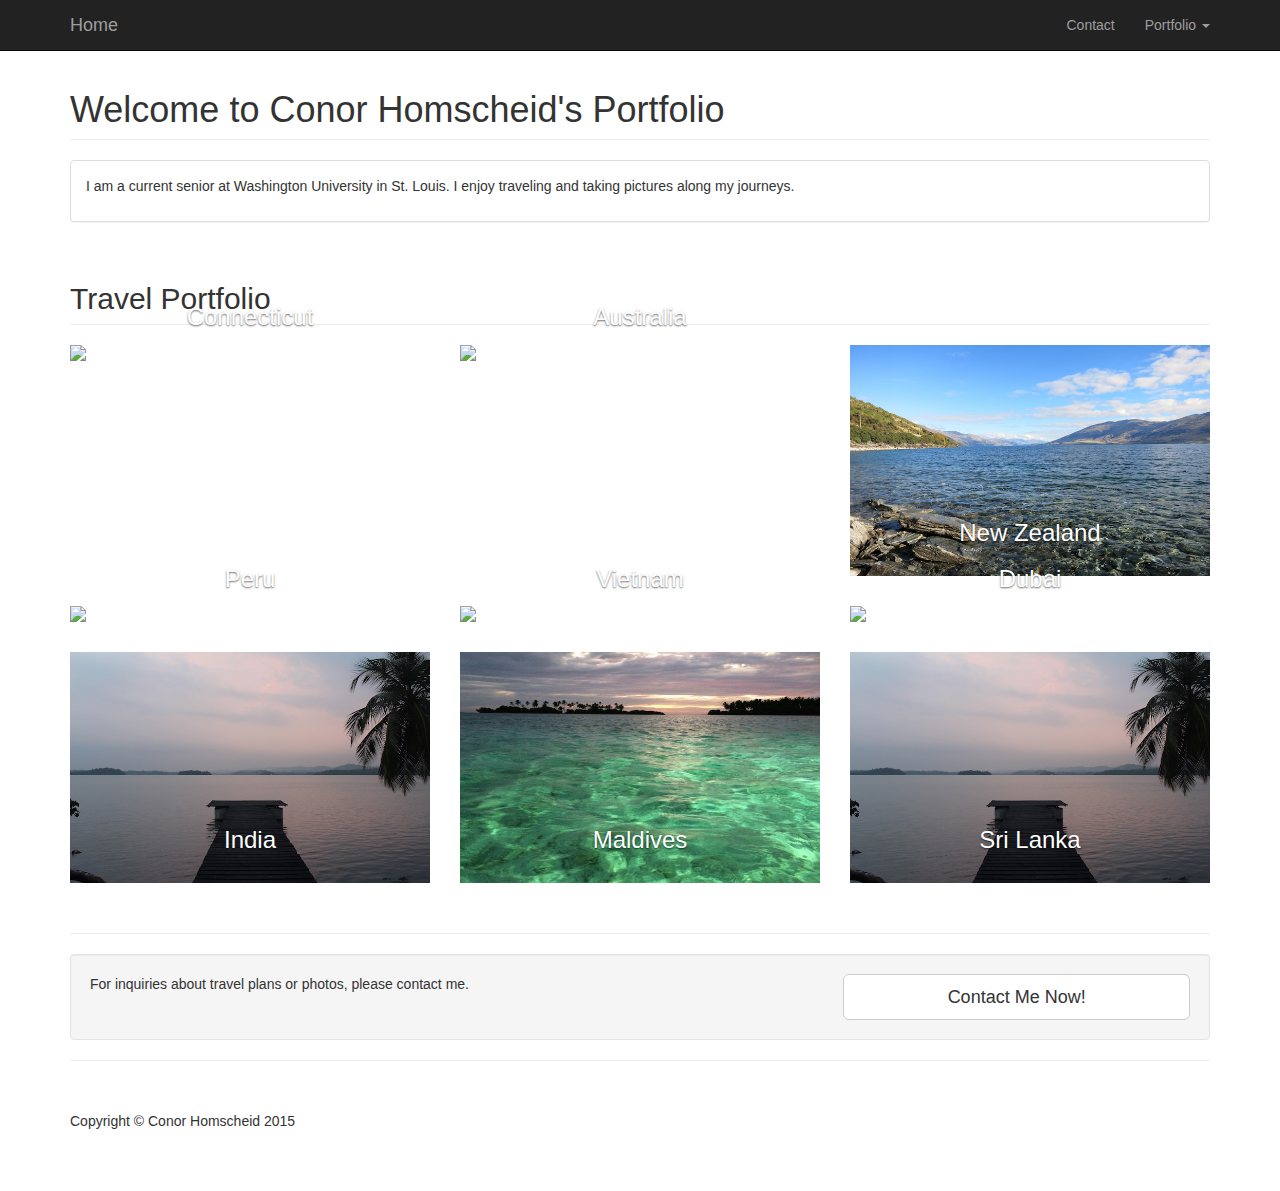
==== index.html @ 667530d3 "t" ====
<!DOCTYPE html>
<html lang="en">

<head>

    <meta charset="utf-8">
    <meta http-equiv="X-UA-Compatible" content="IE=edge">
    <meta name="viewport" content="width=device-width, initial-scale=1">
    <meta name="description" content="">
    <meta name="author" content="">

    <title>Conor Homscheid's Website</title>

    <!-- Bootstrap Core CSS -->
    <link href="css/bootstrap.min.css" rel="stylesheet">

    <!-- Custom CSS -->
    <link href="css/custom.css" rel="stylesheet">


    <!-- HTML5 Shim and Respond.js IE8 support of HTML5 elements and media queries -->
    <!-- WARNING: Respond.js doesn't work if you view the page via file:// -->
    <!--[if lt IE 9]>
        <script src="https://oss.maxcdn.com/libs/html5shiv/3.7.0/html5shiv.js"></script>
        <script src="https://oss.maxcdn.com/libs/respond.js/1.4.2/respond.min.js"></script>
    <![endif]-->

</head>

<body>

    <!-- Navigation -->
    <nav class="navbar navbar-inverse navbar-fixed-top" role="navigation">
        <div class="container">
            <!-- Brand and toggle get grouped for better mobile display -->
            <div class="navbar-header">
                <button type="button" class="navbar-toggle" data-toggle="collapse" data-target="#bs-example-navbar-collapse-1">
                    <span class="sr-only">Toggle navigation</span>
                    <span class="icon-bar"></span>
                    <span class="icon-bar"></span>
                    <span class="icon-bar"></span>
                </button>
                <a class="navbar-brand" href="index.html">Home</a>
            </div>
            <!-- Collect the nav links, forms, and other content for toggling -->
            <div class="collapse navbar-collapse" id="bs-example-navbar-collapse-1">
                <ul class="nav navbar-nav navbar-right">
                    <li>
                        <a href="contact.html">Contact</a>
                    </li>
                    <li class="dropdown">
                        <a href="#" class="dropdown-toggle" data-toggle="dropdown">Portfolio <b class="caret"></b></a>
                        <ul class="dropdown-menu">
                            <li>
                                <a href="portfolio-Connecticut.html">Connecticut</a>
                            </li>
                            <li>
                                <a href="portfolio-Australia.html">Australia</a>
                            </li>
                            <li>
                                <a href="portfolio-New_Zealand.html">New Zealand</a>
                            </li>
                            <li>
                                <a href="portfolio-Peru.html">Peru</a>
                            </li>
                            <li>
                                <a href="portfolio-Vietnam.html">Vietnam</a>
                            </li>
                            <li>
                                <a href="portfolio-Dubai.html">Dubai</a>
                            </li>
                            <li>
                                <a href="portfolio-India.html">India</a>
                            </li>
                            <li>
                                <a href="portfolio-Maldives.html">Maldives</a>
                            </li>
                            <li>
                                <a href="portfolio-Sri_Lanka.html">Sri Lanka</a>
                            </li>
                        </ul>
                    </li>
                </ul>
            </div>
            <!-- /.navbar-collapse -->
        </div>
        <!-- /.container -->
    </nav>

    <!-- Page Content -->
    <div class="container">


        <div class="row">
            <div class="col-lg-12">
                <h1 class="page-header">
                    Welcome to Conor Homscheid's Portfolio
                </h1>
            </div>
            <div class="col-lg-12">
                <div class="panel panel-default">
                    <div class="panel-body">
                        <p>I am a current senior at Washington University in St. Louis. I enjoy traveling and taking pictures along my journeys.</p>
                    </div>
                </div>
            </div>
        </div>
        <!-- /.row -->

        <!-- Portfolio Section -->
        <div class="row">
            <div class="col-lg-12">
                <h2 class="page-header">Travel Portfolio</h2>
            </div>
            <div class="col-md-4 col-sm-6">
                <a href="portfolio-Connecticut.html">
                    <img class="img-responsive img-portfolio img-hover" src="img/Connecticut/Connecticut1.jpg">
                </a>
                <div class="carousel-caption">
                    <h3>Connecticut</h3>
                </div>
            </div>
            <div class="col-md-4 col-sm-6">
                <a href="portfolio-Australia.html">
                    <img class="img-responsive img-portfolio img-hover" src="img/Australia/Australia1.jpg">
                <div class="carousel-caption">
                    <h3>Australia</h3>
                </div>
                </a>
            </div>
            <div class="col-md-4 col-sm-6">
                <a href="portfolio-New_Zealand.html">
                    <img class="img-responsive img-portfolio img-hover" src="img/New_Zealand/NewZealand2.JPG">
                <div class="carousel-caption">
                    <h3>New Zealand</h3>
                </div>
                </a>
            </div>
            <div class="col-md-4 col-sm-6">
                <a href="portfolio-Peru.html">
                    <img class="img-responsive img-portfolio img-hover" src="img/Peru/Peru1.jpg">
                </a>
                <div class="carousel-caption">
                    <h3>Peru</h3>
                </div>
            </div>
            <div class="col-md-4 col-sm-6">
                <a href="portfolio-Vietnam.html">
                    <img class="img-responsive img-portfolio img-hover" src="img/Vietnam/Vietnam1.jpg">
                </a>
                <div class="carousel-caption">
                    <h3>Vietnam</h3>
                </div>
            </div>
            <div class="col-md-4 col-sm-6">
                <a href="portfolio-Dubai.html">
                    <img class="img-responsive img-portfolio img-hover" src="img/Dubai/Dubai1.jpg">
                </a>
                <div class="carousel-caption">
                    <h3>Dubai</h3>
                </div>
            </div>
            <div class="col-md-4 col-sm-6">
                <a href="portfolio-India.html">
                    <img class="img-responsive img-portfolio img-hover" src="img/India/SriLanka2.jpg">
                </a>
                <div class="carousel-caption">
                    <h3>India</h3>
                </div>
            </div>
            <div class="col-md-4 col-sm-6">
                <a href="portfolio-Maldives.html">
                    <img class="img-responsive img-portfolio img-hover" src="img/Maldives/Maldives2.jpg">
                </a>
                <div class="carousel-caption">
                    <h3>Maldives</h3>
                </div>
            </div>
            <div class="col-md-4 col-sm-6">
                <a href="portfolio-Sri_Lanka.html">
                    <img class="img-responsive img-portfolio img-hover" src="img/Sri_Lanka/SriLanka2.jpg">
                </a>
                <div class="carousel-caption">
                    <h3>Sri Lanka</h3>
                </div>
            </div>
        </div>
        <!-- /.row -->

        <hr>

        <!-- Call to Action Section -->
        <div class="well">
            <div class="row">
                <div class="col-md-8">
                    <p>For inquiries about travel plans or photos, please contact me.</p>
                </div>
                <div class="col-md-4">
                    <a class="btn btn-lg btn-default btn-block" href="#">Contact Me Now!</a>
                </div>
            </div>
        </div>

        <hr>

        <!-- Footer -->
        <footer>
            <div class="row">
                <div class="col-lg-12">
                    <p>Copyright &copy; Conor Homscheid 2015</p>
                </div>
            </div>
        </footer>

    </div>
    <!-- /.container -->

<!-- jQuery -->
    <script src="js/jquery.js"></script>

    <!-- Bootstrap Core JavaScript -->
    <script src="js/bootstrap.min.js"></script>

    <!-- Script to Activate the Carousel -->
    <script>
    $('.carousel').carousel({
        interval: 5000 //changes the speed
    })
    </script>

</body>

</html>
---- css/custom.css ----
/* Global Styles */

html,
body {
    height: 100%;
}

body {
    padding-top: 50px;
}

.img-portfolio {
    margin-bottom: 30px;
}

.img-hover:hover {
    opacity: 0.8;
}

/* Home Page Carousel */

header.carousel {
    height: 50%;
}

header.carousel .item,
header.carousel .item.active,
header.carousel .carousel-inner {
    height: 100%;
}

header.carousel .fill {
    width: 100%;
    height: 100%;
    background-position: center;
    background-size: cover;
}


/* Footer Styles */

footer {
    margin: 50px 0;
}

/* Responsive Styles */

@media(max-width:991px) {
    .customer-img,
    .img-related {
        margin-bottom: 30px;
    }
}

@media(max-width:767px) {
    .img-portfolio {
        margin-bottom: 15px;
    }

    header.carousel .carousel {
        height: 70%;
    }
}
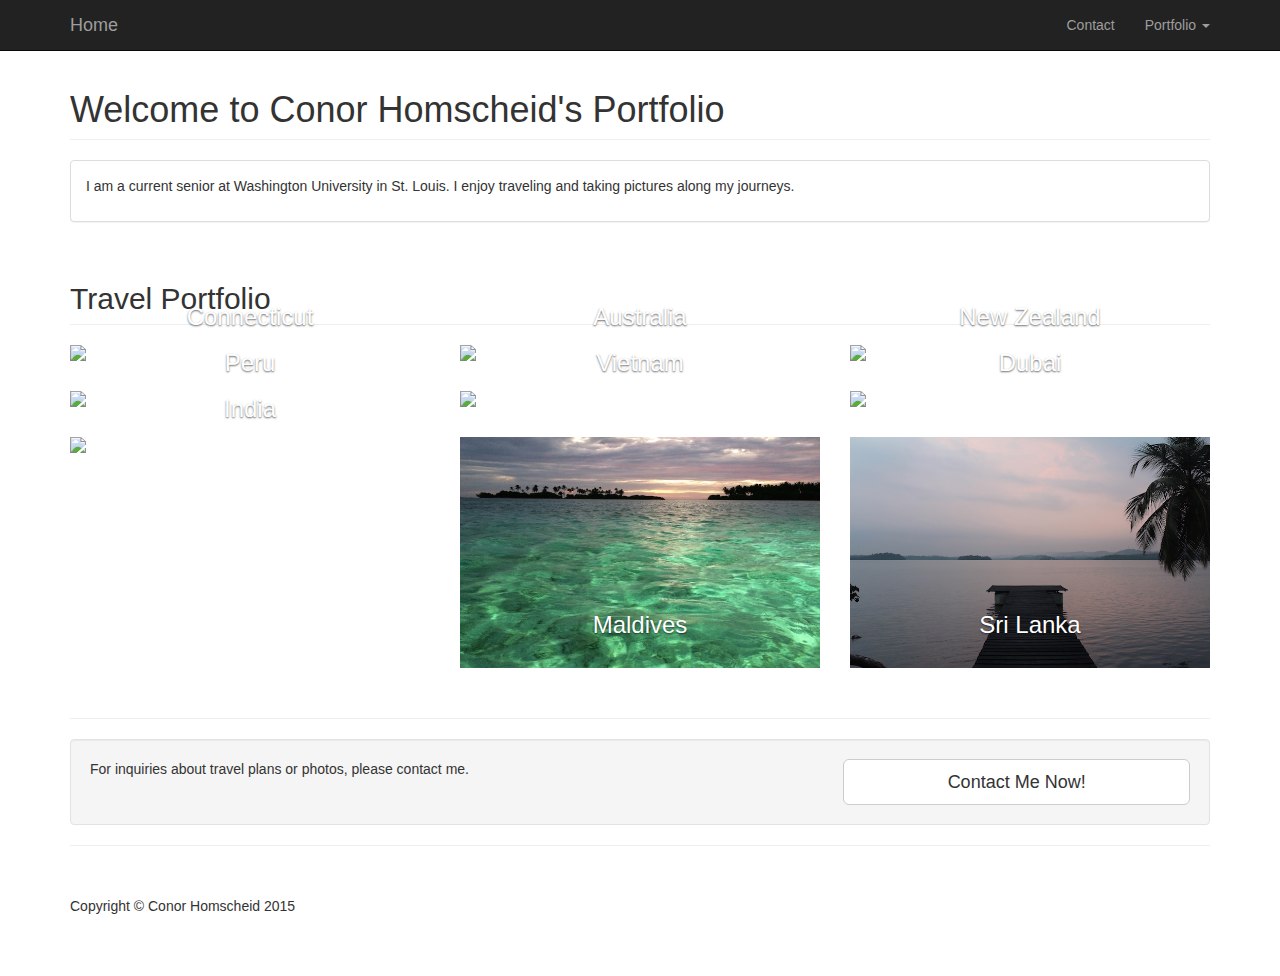
==== commit 5ee58f99: "t" ====
--- a/index.html
+++ b/index.html
@@ -130,7 +130,7 @@
             </div>
             <div class="col-md-4 col-sm-6">
                 <a href="portfolio-New_Zealand.html">
-                    <img class="img-responsive img-portfolio img-hover" src="img/New_Zealand/NewZealand2.JPG">
+                    <img class="img-responsive img-portfolio img-hover" src="img/New_Zealand/NewZealand2.jpg">
                 <div class="carousel-caption">
                     <h3>New Zealand</h3>
                 </div>
@@ -162,7 +162,7 @@
             </div>
             <div class="col-md-4 col-sm-6">
                 <a href="portfolio-India.html">
-                    <img class="img-responsive img-portfolio img-hover" src="img/India/SriLanka2.jpg">
+                    <img class="img-responsive img-portfolio img-hover" src="img/India/India1.jpg">
                 </a>
                 <div class="carousel-caption">
                     <h3>India</h3>
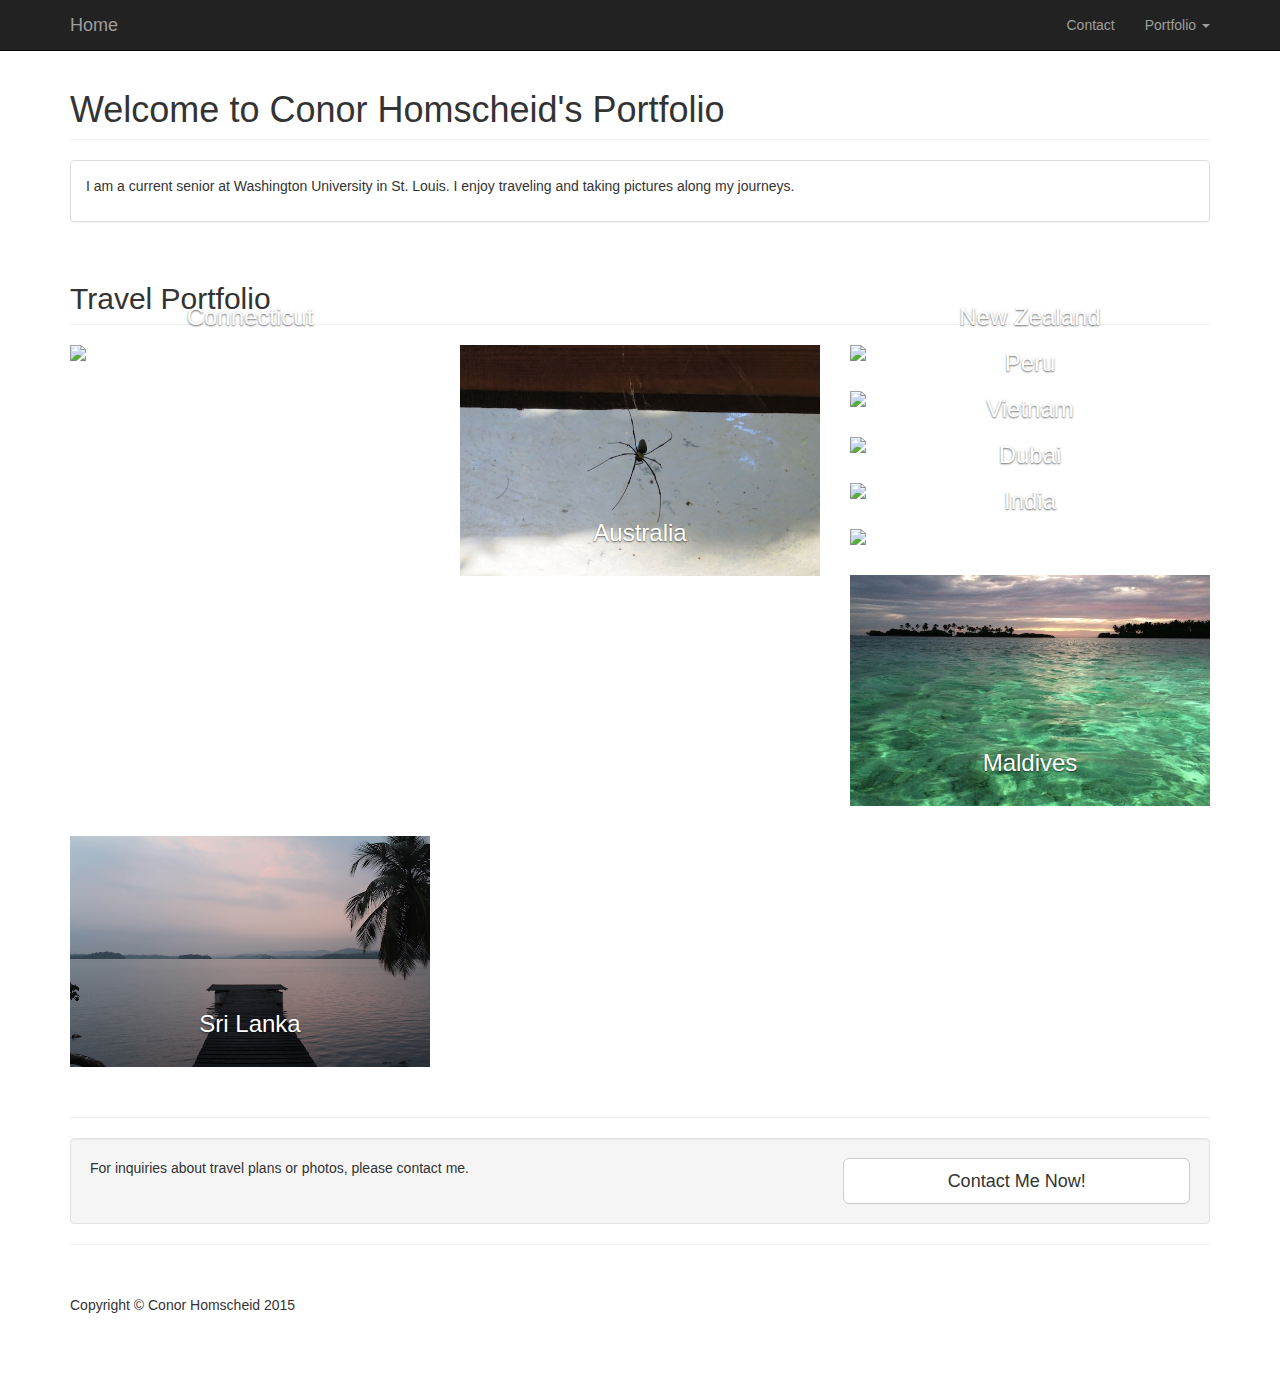
==== commit 8cc985c7: "t" ====
--- a/index.html
+++ b/index.html
@@ -122,7 +122,7 @@
             </div>
             <div class="col-md-4 col-sm-6">
                 <a href="portfolio-Australia.html">
-                    <img class="img-responsive img-portfolio img-hover" src="img/Australia/Australia1.jpg">
+                    <img class="img-responsive img-portfolio img-hover" src="img/Australia/Australia1.png">
                 <div class="carousel-caption">
                     <h3>Australia</h3>
                 </div>
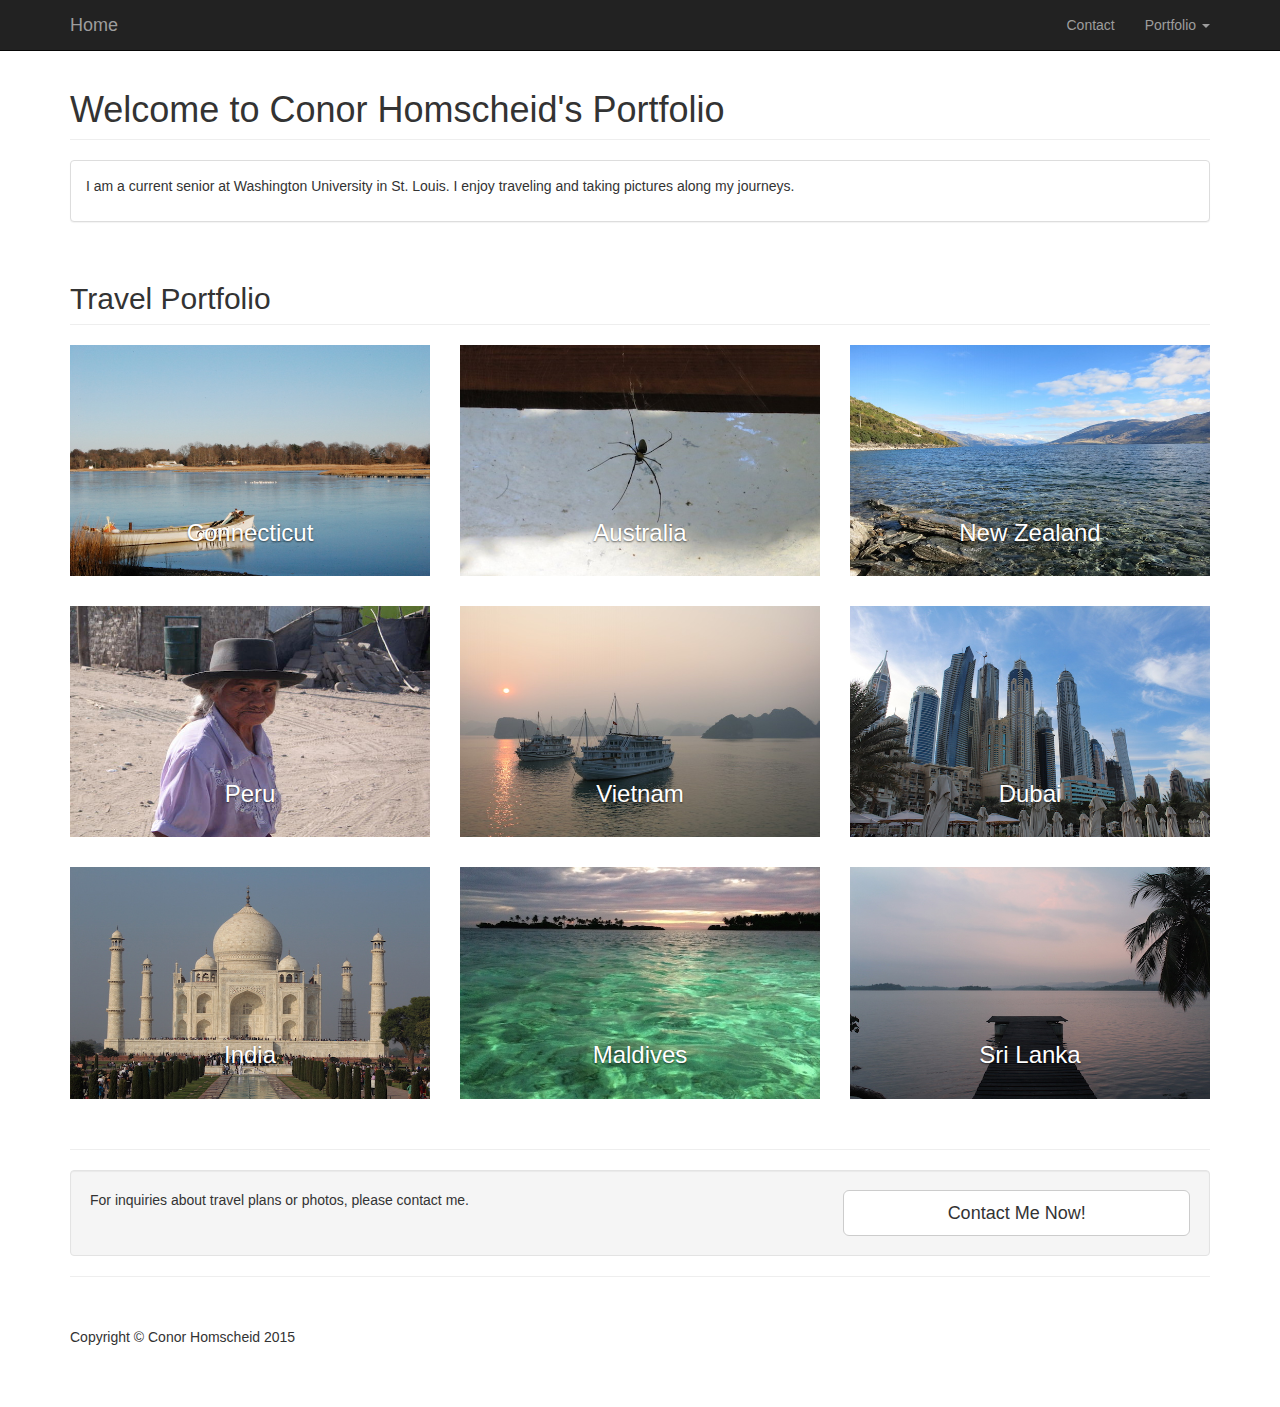
==== commit 21e7ac3f: "tttt" ====
--- a/index.html
+++ b/index.html
@@ -114,7 +114,7 @@
             </div>
             <div class="col-md-4 col-sm-6">
                 <a href="portfolio-Connecticut.html">
-                    <img class="img-responsive img-portfolio img-hover" src="img/Connecticut/Connecticut1.jpg">
+                    <img class="img-responsive img-portfolio img-hover" src="img/Connecticut/Connecticut1.png">
                 </a>
                 <div class="carousel-caption">
                     <h3>Connecticut</h3>
@@ -130,7 +130,7 @@
             </div>
             <div class="col-md-4 col-sm-6">
                 <a href="portfolio-New_Zealand.html">
-                    <img class="img-responsive img-portfolio img-hover" src="img/New_Zealand/NewZealand2.jpg">
+                    <img class="img-responsive img-portfolio img-hover" src="img/New_Zealand/NewZealand2.png">
                 <div class="carousel-caption">
                     <h3>New Zealand</h3>
                 </div>
@@ -138,7 +138,7 @@
             </div>
             <div class="col-md-4 col-sm-6">
                 <a href="portfolio-Peru.html">
-                    <img class="img-responsive img-portfolio img-hover" src="img/Peru/Peru1.jpg">
+                    <img class="img-responsive img-portfolio img-hover" src="img/Peru/Peru1.png">
                 </a>
                 <div class="carousel-caption">
                     <h3>Peru</h3>
@@ -146,7 +146,7 @@
             </div>
             <div class="col-md-4 col-sm-6">
                 <a href="portfolio-Vietnam.html">
-                    <img class="img-responsive img-portfolio img-hover" src="img/Vietnam/Vietnam1.jpg">
+                    <img class="img-responsive img-portfolio img-hover" src="img/Vietnam/Vietnam1.png">
                 </a>
                 <div class="carousel-caption">
                     <h3>Vietnam</h3>
@@ -154,7 +154,7 @@
             </div>
             <div class="col-md-4 col-sm-6">
                 <a href="portfolio-Dubai.html">
-                    <img class="img-responsive img-portfolio img-hover" src="img/Dubai/Dubai1.jpg">
+                    <img class="img-responsive img-portfolio img-hover" src="img/Dubai/Dubai1.png">
                 </a>
                 <div class="carousel-caption">
                     <h3>Dubai</h3>
@@ -162,7 +162,7 @@
             </div>
             <div class="col-md-4 col-sm-6">
                 <a href="portfolio-India.html">
-                    <img class="img-responsive img-portfolio img-hover" src="img/India/India1.jpg">
+                    <img class="img-responsive img-portfolio img-hover" src="img/India/India1.png">
                 </a>
                 <div class="carousel-caption">
                     <h3>India</h3>
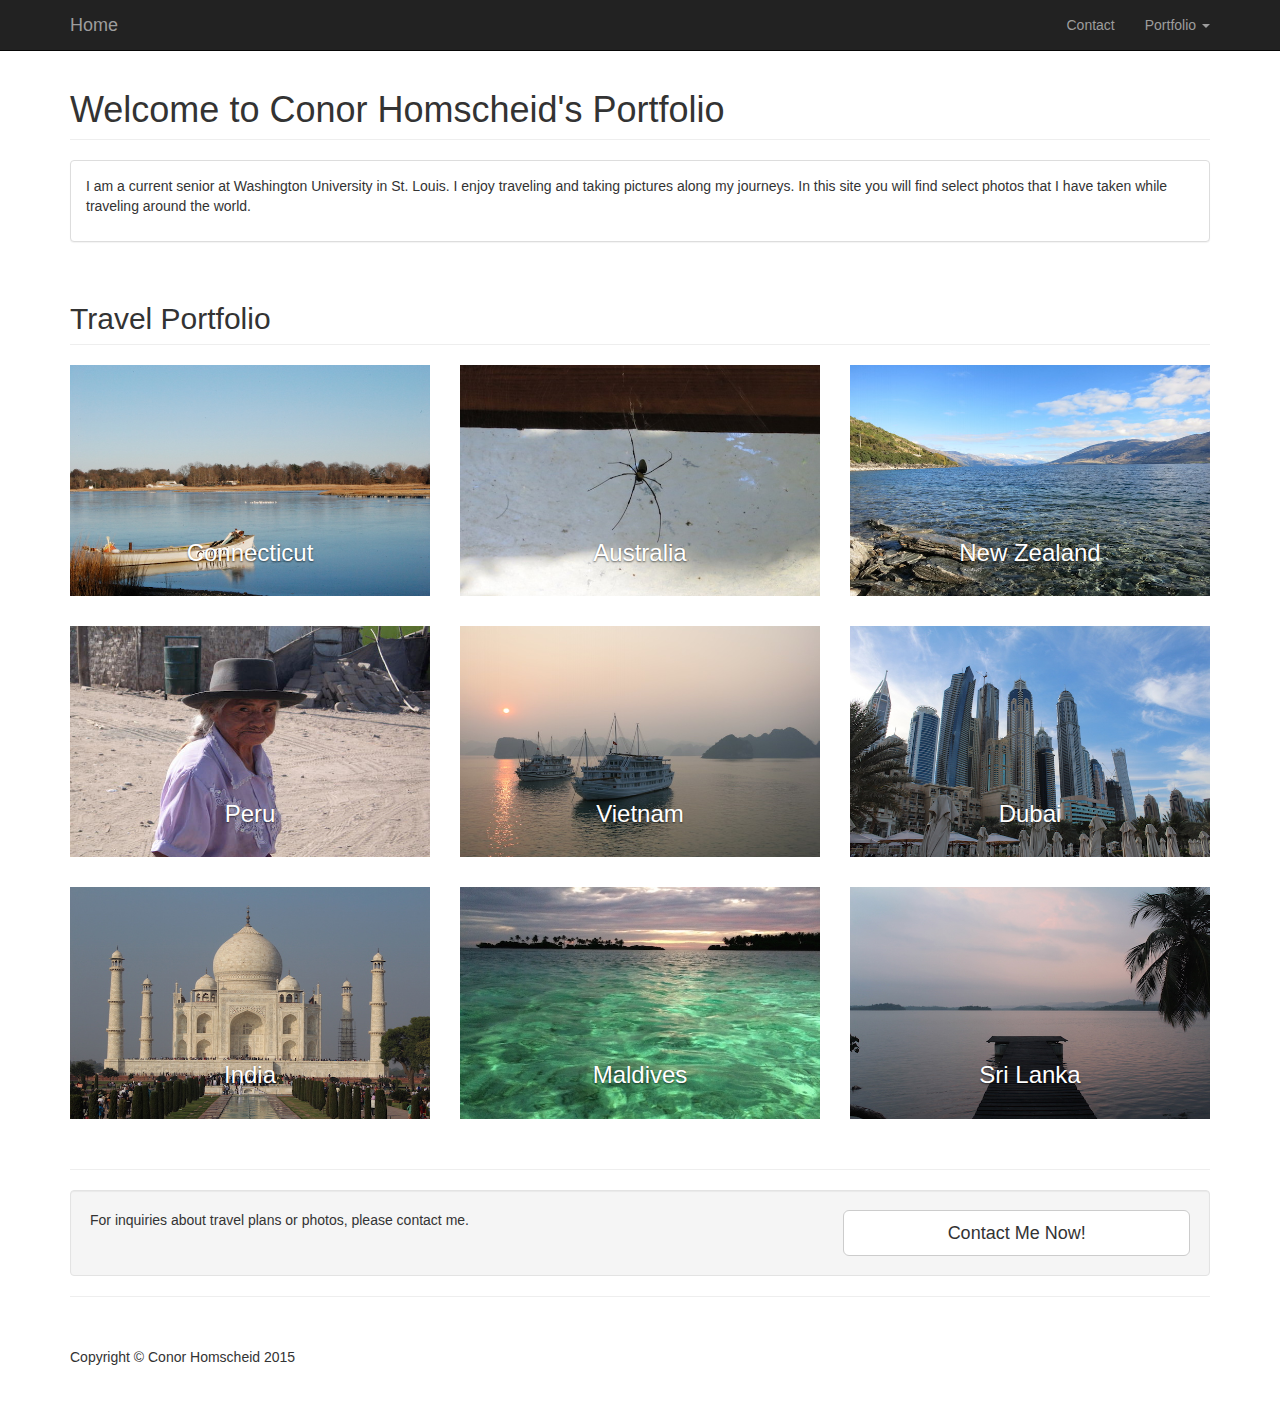
==== commit 48aa5cf6: "update" ====
--- a/index.html
+++ b/index.html
@@ -100,7 +100,7 @@
             <div class="col-lg-12">
                 <div class="panel panel-default">
                     <div class="panel-body">
-                        <p>I am a current senior at Washington University in St. Louis. I enjoy traveling and taking pictures along my journeys.</p>
+                        <p>I am a current senior at Washington University in St. Louis. I enjoy traveling and taking pictures along my journeys. In this site you will find select photos that I have taken while traveling around the world.</p>
                     </div>
                 </div>
             </div>
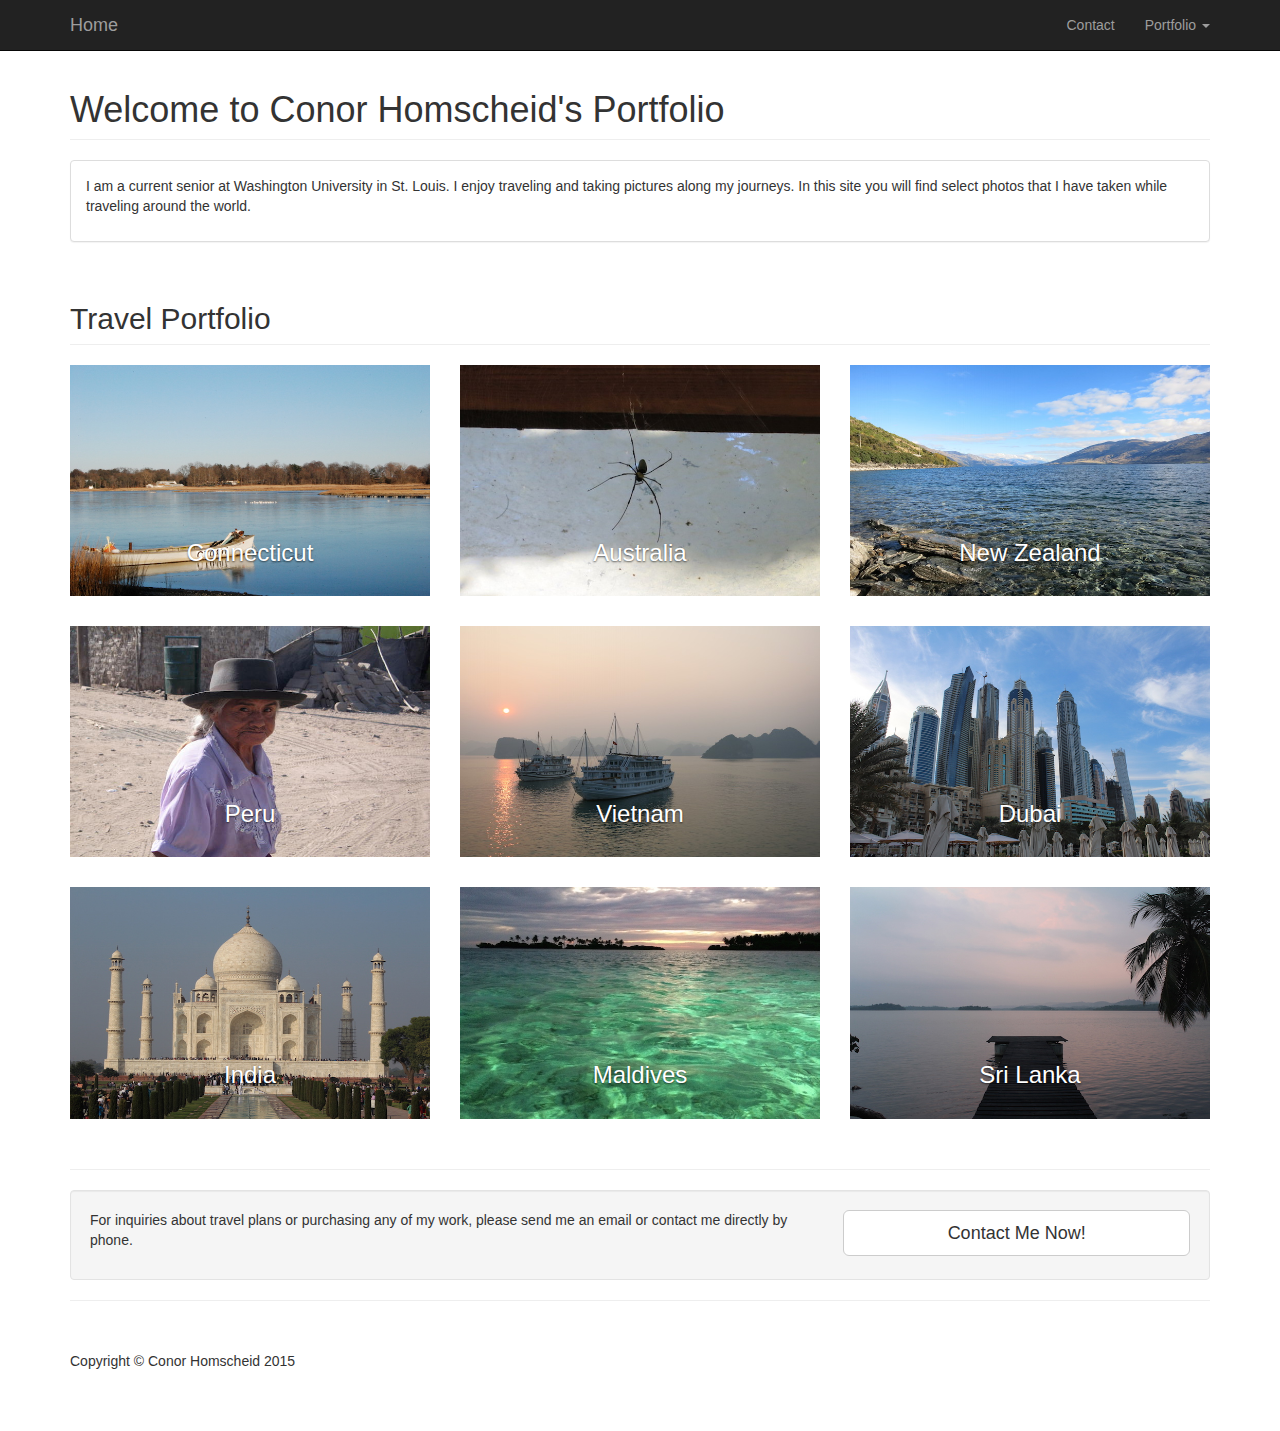
==== commit 2ace116a: "final update" ====
--- a/index.html
+++ b/index.html
@@ -193,10 +193,10 @@
         <div class="well">
             <div class="row">
                 <div class="col-md-8">
-                    <p>For inquiries about travel plans or photos, please contact me.</p>
+                    <p>For inquiries about travel plans or purchasing any of my work, please send me an email or contact me directly by phone.</p>
                 </div>
                 <div class="col-md-4">
-                    <a class="btn btn-lg btn-default btn-block" href="#">Contact Me Now!</a>
+                    <a class="btn btn-lg btn-default btn-block" href="mailto:chomscheid@gmail.com">Contact Me Now!</a>
                 </div>
             </div>
         </div>
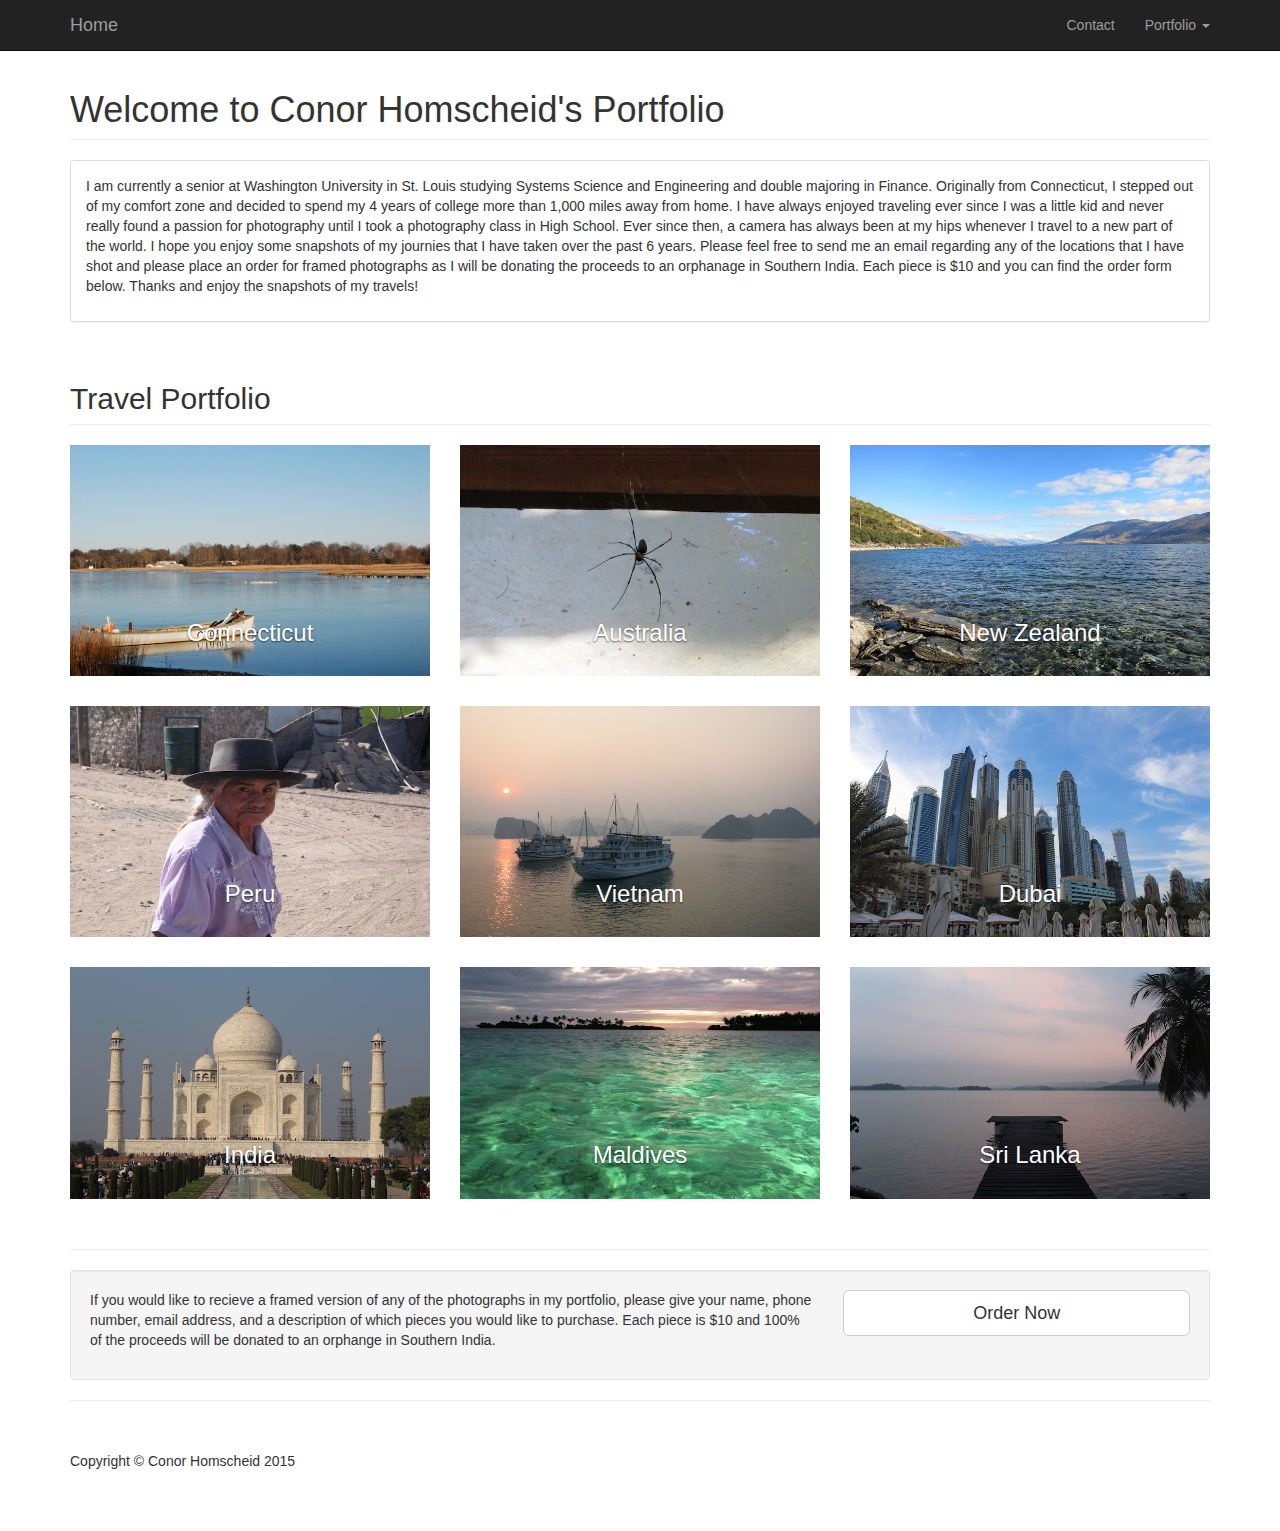
==== commit 352fbe44: "changes" ====
--- a/index.html
+++ b/index.html
@@ -100,7 +100,7 @@
             <div class="col-lg-12">
                 <div class="panel panel-default">
                     <div class="panel-body">
-                        <p>I am a current senior at Washington University in St. Louis. I enjoy traveling and taking pictures along my journeys. In this site you will find select photos that I have taken while traveling around the world.</p>
+                        <p>I am currently a senior at Washington University in St. Louis studying Systems Science and Engineering and double majoring in Finance. Originally from Connecticut, I stepped out of my comfort zone and decided to spend my 4 years of college more than 1,000 miles away from home. I have always enjoyed traveling ever since I was a little kid and never really found a passion for photography until I took a photography class in High School. Ever since then, a camera has always been at my hips whenever I travel to a new part of the world. I hope you enjoy some snapshots of my journies that I have taken over the past 6 years. Please feel free to send me an email regarding any of the locations that I have shot and please place an order for framed photographs as I will be donating the proceeds to an orphanage in Southern India. Each piece is $10 and you can find the order form below. Thanks and enjoy the snapshots of my travels!</p>
                     </div>
                 </div>
             </div>
@@ -193,12 +193,58 @@
         <div class="well">
             <div class="row">
                 <div class="col-md-8">
-                    <p>For inquiries about travel plans or purchasing any of my work, please send me an email or contact me directly by phone.</p>
+                    <p>If you would like to recieve a framed version of any of the photographs in my portfolio, please give your name, phone number, email address, and a description of which pieces you would like to purchase. Each piece is $10 and 100% of the proceeds will be donated to an orphange in Southern India.</p>
                 </div>
                 <div class="col-md-4">
-                    <a class="btn btn-lg btn-default btn-block" href="mailto:chomscheid@gmail.com">Contact Me Now!</a>
-                </div>
-            </div>
+                <!-- Button trigger modal -->
+                    <a class="btn btn-lg btn-default btn-block" data-toggle="modal" data-target="#myModal">Order Now</a>
+                </div>
+            </div>
+        </div>
+
+
+        <!-- Modal -->
+        <div class="modal fade" id="myModal" tabindex="-1" role="dialog" aria-labelledby="myModalLabel" aria-hidden="true">
+          <div class="modal-dialog">
+            <div class="modal-content">
+              <div class="modal-header">
+                <button type="button" class="close" data-dismiss="modal" aria-label="Close"><span aria-hidden="true">&times;</span></button>
+                <h4 class="modal-title" id="myModalLabel">Customer Contact Form</h4>
+              </div>
+              <div class="modal-body">
+                <form name="sentMessage" id="contactForm" novalidate>
+                    <div class="control-group form-group">
+                        <div class="controls">
+                            <label>Full Name:</label>
+                            <input type="text" class="form-control" id="name" required data-validation-required-message="Please enter your name.">
+                            <p class="help-block"></p>
+                        </div>
+                    </div>
+                    <div class="control-group form-group">
+                        <div class="controls">
+                            <label>Phone Number:</label>
+                            <input type="tel" class="form-control" id="phone" required data-validation-required-message="Please enter your phone number.">
+                        </div>
+                    </div>
+                    <div class="control-group form-group">
+                        <div class="controls">
+                            <label>Email Address:</label>
+                            <input type="email" class="form-control" id="email" required data-validation-required-message="Please enter your email address.">
+                        </div>
+                    </div>
+                    <div class="control-group form-group">
+                        <div class="controls">
+                            <label>Message:</label>
+                            <textarea rows="10" cols="100" class="form-control" id="message" required data-validation-required-message="Please enter your message" maxlength="999" style="resize:none"></textarea>
+                        </div>
+                    </div>
+                    <div id="success"></div>
+                    <!-- For success/fail messages -->
+                    <button type="submit" class="btn btn-primary">Place your Order</button>
+                </form>
+              </div>
+            </div>
+          </div>
         </div>
 
         <hr>
@@ -228,6 +274,9 @@
     })
     </script>
 
+    <script src="js/jqBootstrapValidation.js"></script>
+    <script src="js/contact_me.js"></script>
+
 </body>
 
 </html>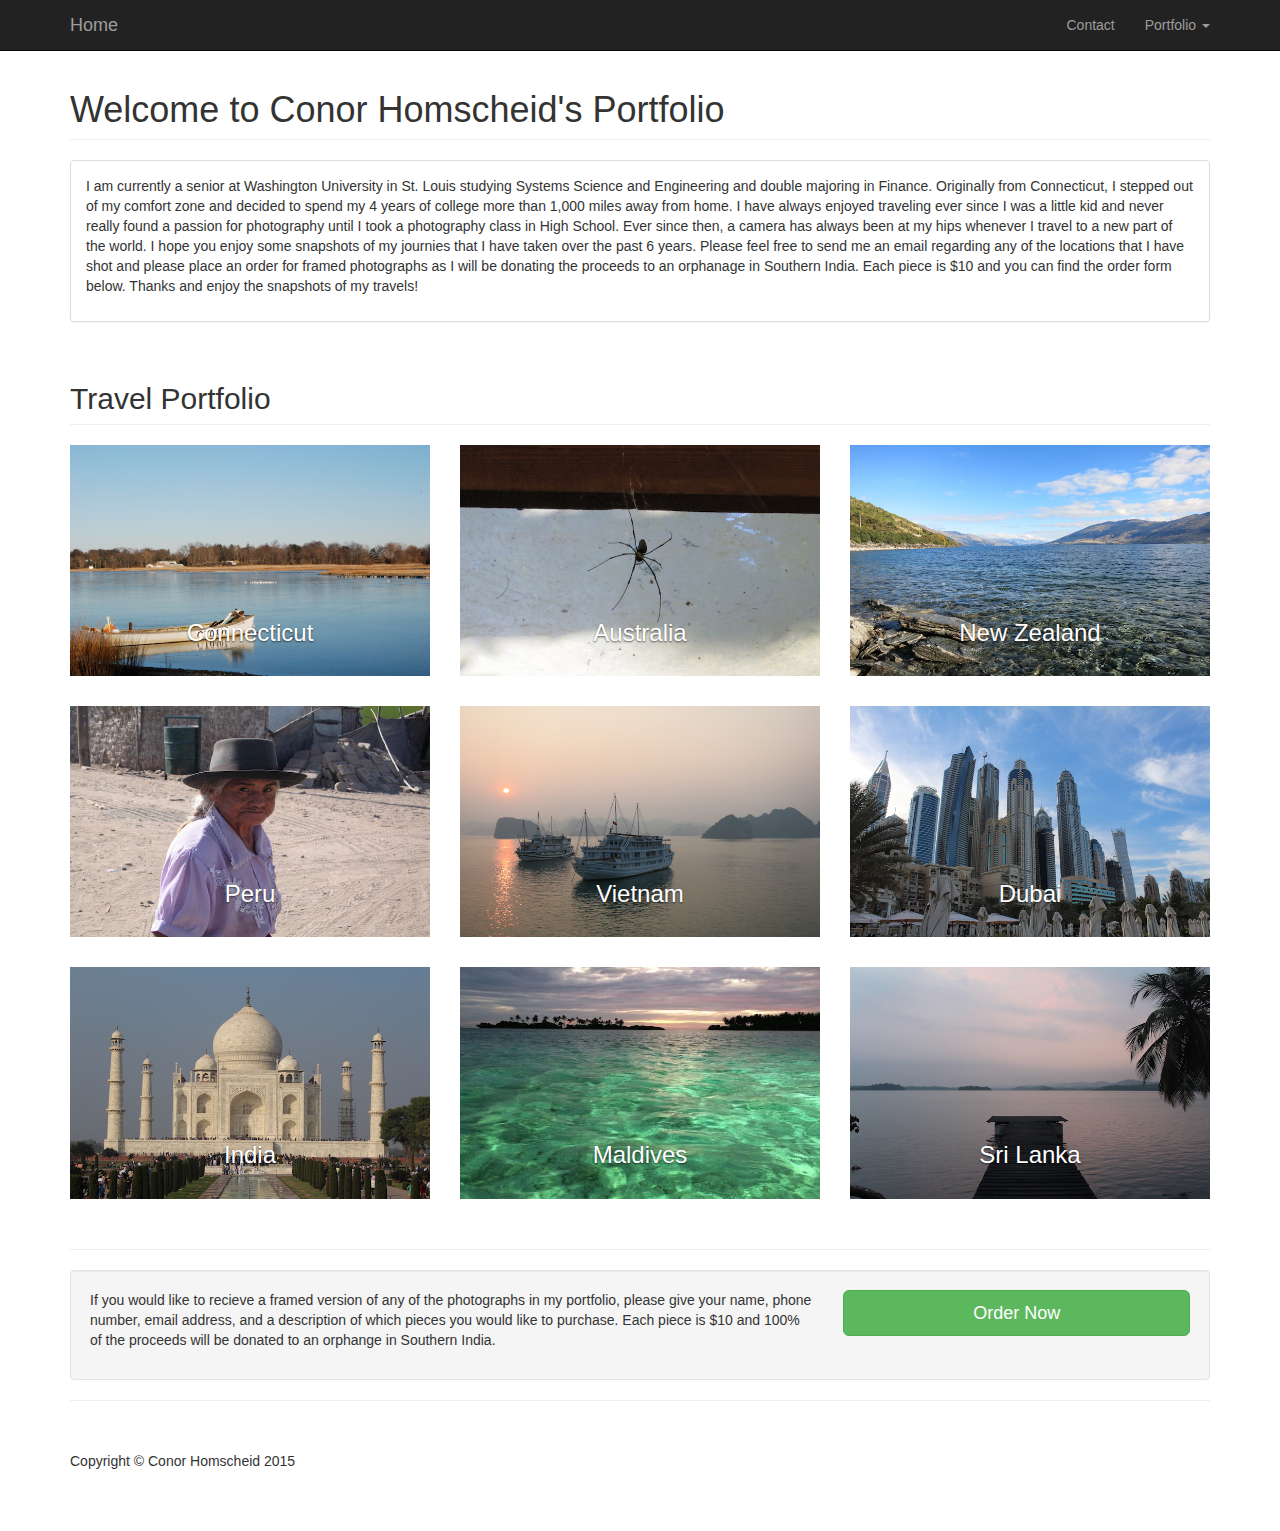
==== commit db3ae0b8: "update" ====
--- a/index.html
+++ b/index.html
@@ -197,7 +197,7 @@
                 </div>
                 <div class="col-md-4">
                 <!-- Button trigger modal -->
-                    <a class="btn btn-lg btn-default btn-block" data-toggle="modal" data-target="#myModal">Order Now</a>
+                    <a class="btn btn-lg btn-success btn-block" data-toggle="modal" data-target="#myModal">Order Now</a>
                 </div>
             </div>
         </div>
@@ -240,7 +240,7 @@
                     </div>
                     <div id="success"></div>
                     <!-- For success/fail messages -->
-                    <button type="submit" class="btn btn-primary">Place your Order</button>
+                    <button type="submit" class="btn btn-success">Place your Order</button>
                 </form>
               </div>
             </div>
